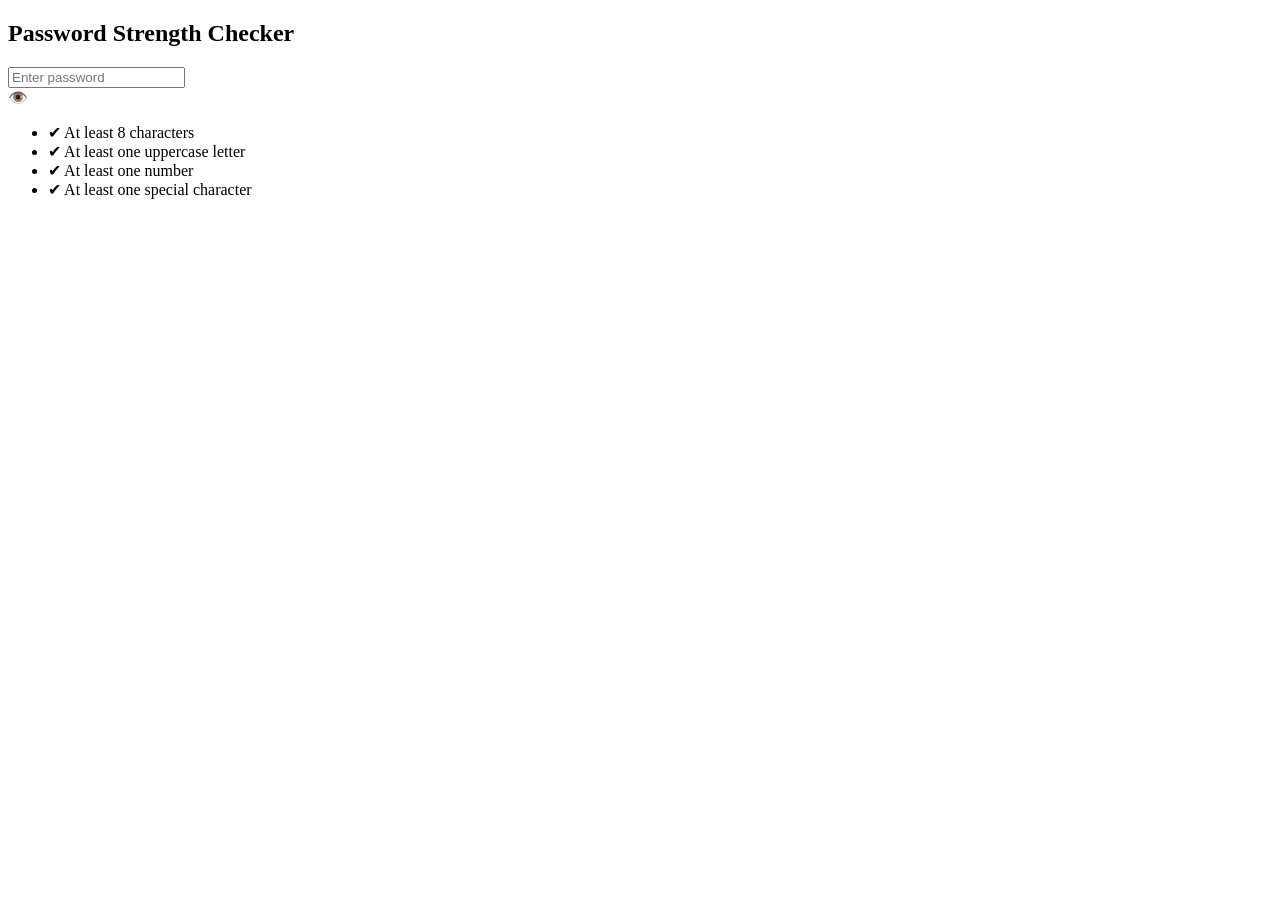
==== index.html @ ca883f8b "Add files via upload" ====
<!DOCTYPE html>
<html lang="en">
<head>
  <meta charset="UTF-8">
  <meta name="viewport" content="width=device-width, initial-scale=1">
  <title>Password Strength Checker</title>
  <link rel="stylesheet" href="style.css">
</head>
<body>
  <div class="container">
    <h2>Password Strength Checker</h2>

    <input type="password" id="password" placeholder="Enter password" oninput="checkPasswordStrength()" />
    <div id="toggle-password" onclick="togglePassword()">👁️</div>

    <div id="strength-bar"></div>
    <p id="strength-text"></p>

    <ul id="requirements">
      <li id="length">✔ At least 8 characters</li>
      <li id="uppercase">✔ At least one uppercase letter</li>
      <li id="number">✔ At least one number</li>
      <li id="special">✔ At least one special character</li>
    </ul>
  </div>

  <script src="script.js"></script>
</body>
</html>
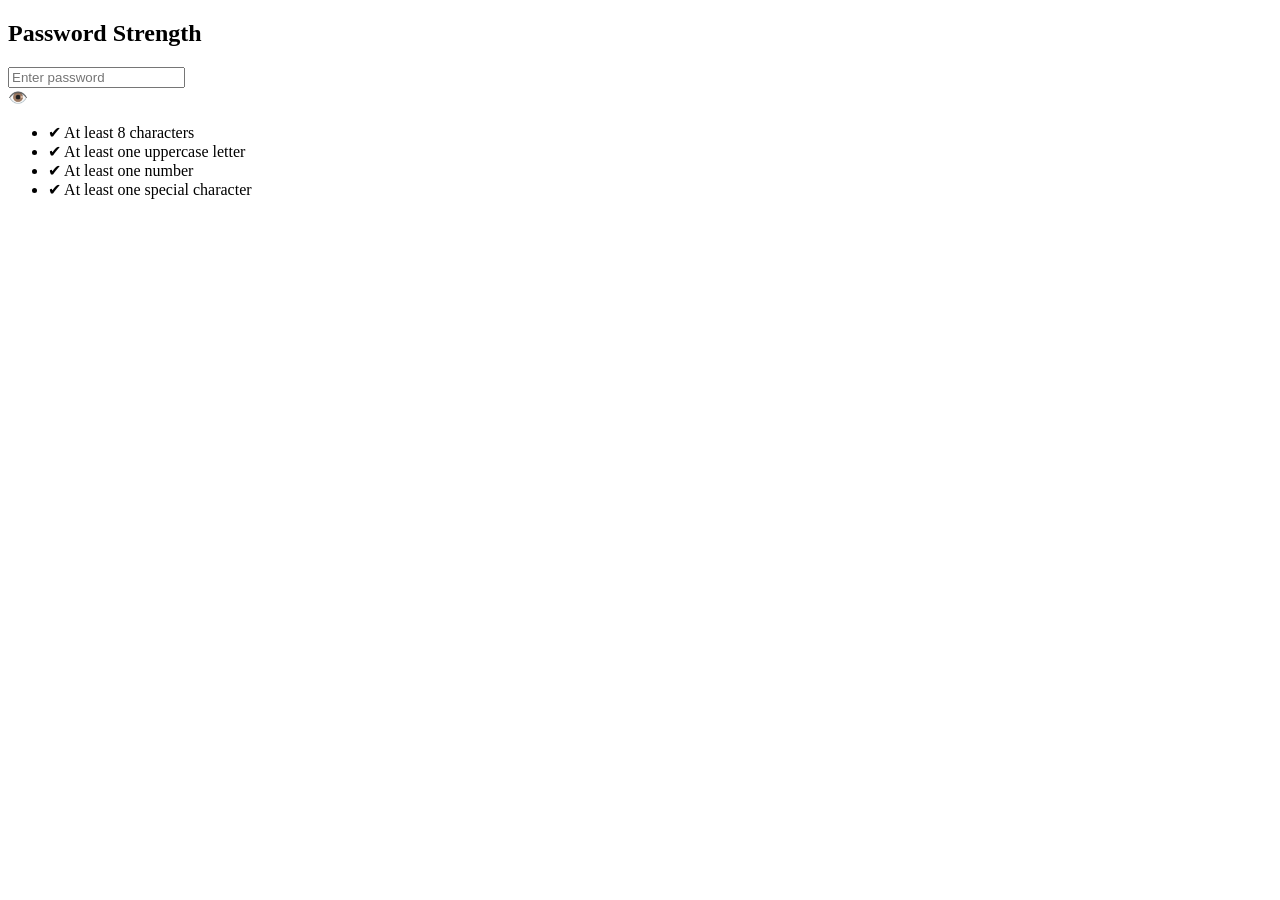
==== commit d7c84290: "Update index.html" ====
--- a/index.html
+++ b/index.html
@@ -8,7 +8,7 @@
 </head>
 <body>
   <div class="container">
-    <h2>Password Strength Checker</h2>
+    <h2>Password Strength</h2>
 
     <input type="password" id="password" placeholder="Enter password" oninput="checkPasswordStrength()" />
     <div id="toggle-password" onclick="togglePassword()">👁️</div>
@@ -27,3 +27,4 @@
   <script src="script.js"></script>
 </body>
 </html>
+
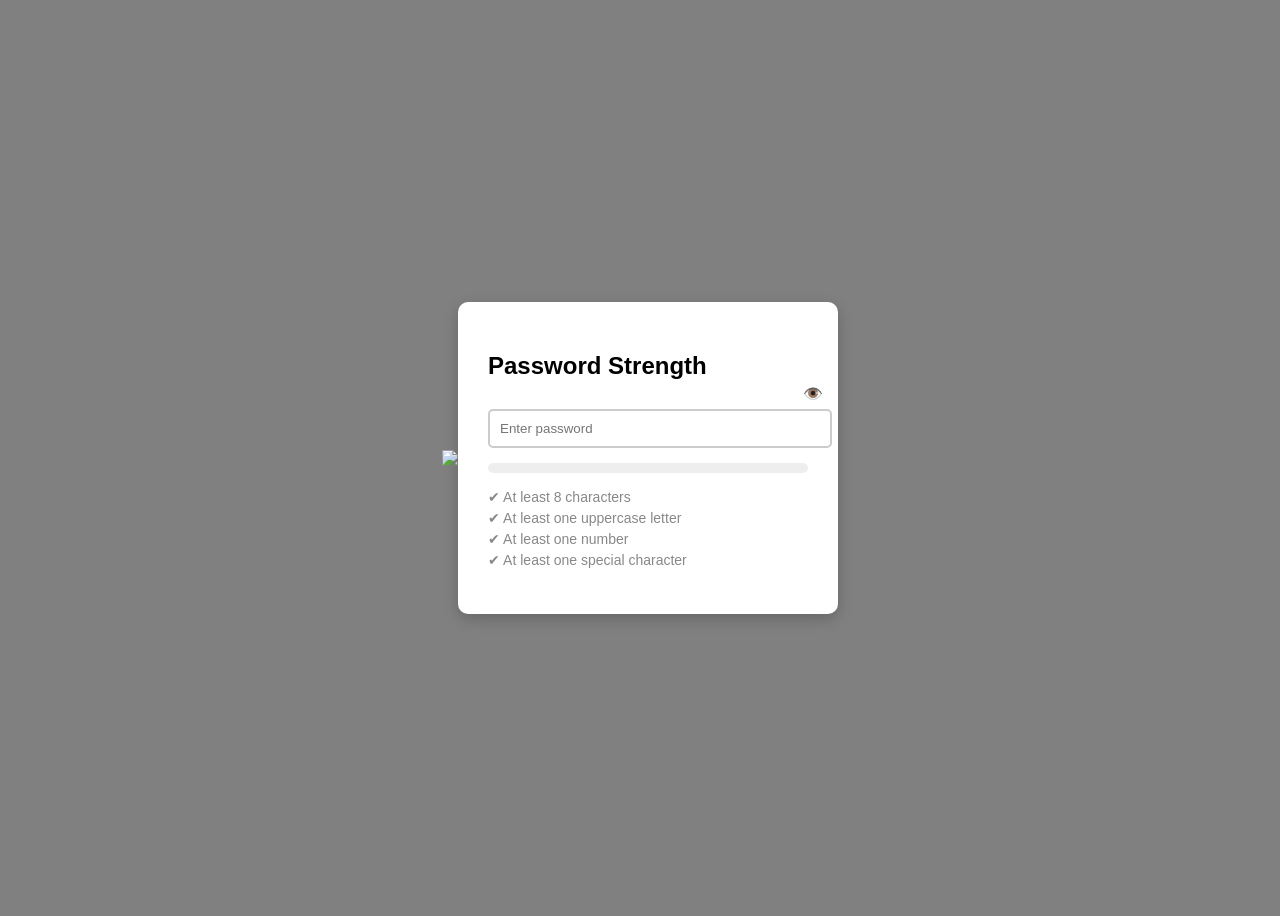
==== commit b708e0bd: "index" ====
--- a/index.html
+++ b/index.html
@@ -7,6 +7,7 @@
   <link rel="stylesheet" href="style.css">
 </head>
 <body>
+   <img src="lock1.jpeg" class="top-left">
   <div class="container">
     <h2>Password Strength</h2>
 
@@ -28,3 +29,4 @@
 </body>
 </html>
 
+
--- a/style.css
+++ b/style.css
@@ -0,0 +1,62 @@
+body {
+  font-family: Arial, sans-serif;
+  background: grey;
+  display: flex;
+  justify-content: center;
+  align-items: center;
+  height: 100vh;
+}
+
+.container {
+  background: white;
+  padding: 30px;
+  border-radius: 10px;
+  width: 320px;
+  box-shadow: 0 5px 15px rgba(0,0,0,0.2);
+  position: relative;
+}
+
+input[type="password"] {
+  width: 100%;
+  padding: 10px;
+  margin-top: 10px;
+  border-radius: 5px;
+  border: 2px solid #ccc;
+}
+
+#toggle-password {
+  position: absolute;
+  top: 82px;
+  right: 15px;
+  cursor: pointer;
+}
+
+#strength-bar {
+  height: 10px;
+  margin-top: 15px;
+  background: #eee;
+  border-radius: 5px;
+  transition: background-color 0.3s, width 0.3s;
+}
+
+#strength-text {
+  margin-top: 10px;
+  font-weight: bold;
+}
+
+ul#requirements {
+  list-style: none;
+  padding-left: 0;
+  margin-top: 15px;
+}
+
+ul#requirements li {
+  color: #888;
+  font-size: 14px;
+  margin-bottom: 5px;
+}
+
+ul#requirements li.valid {
+  color: green;
+  font-weight: bold;
+}
